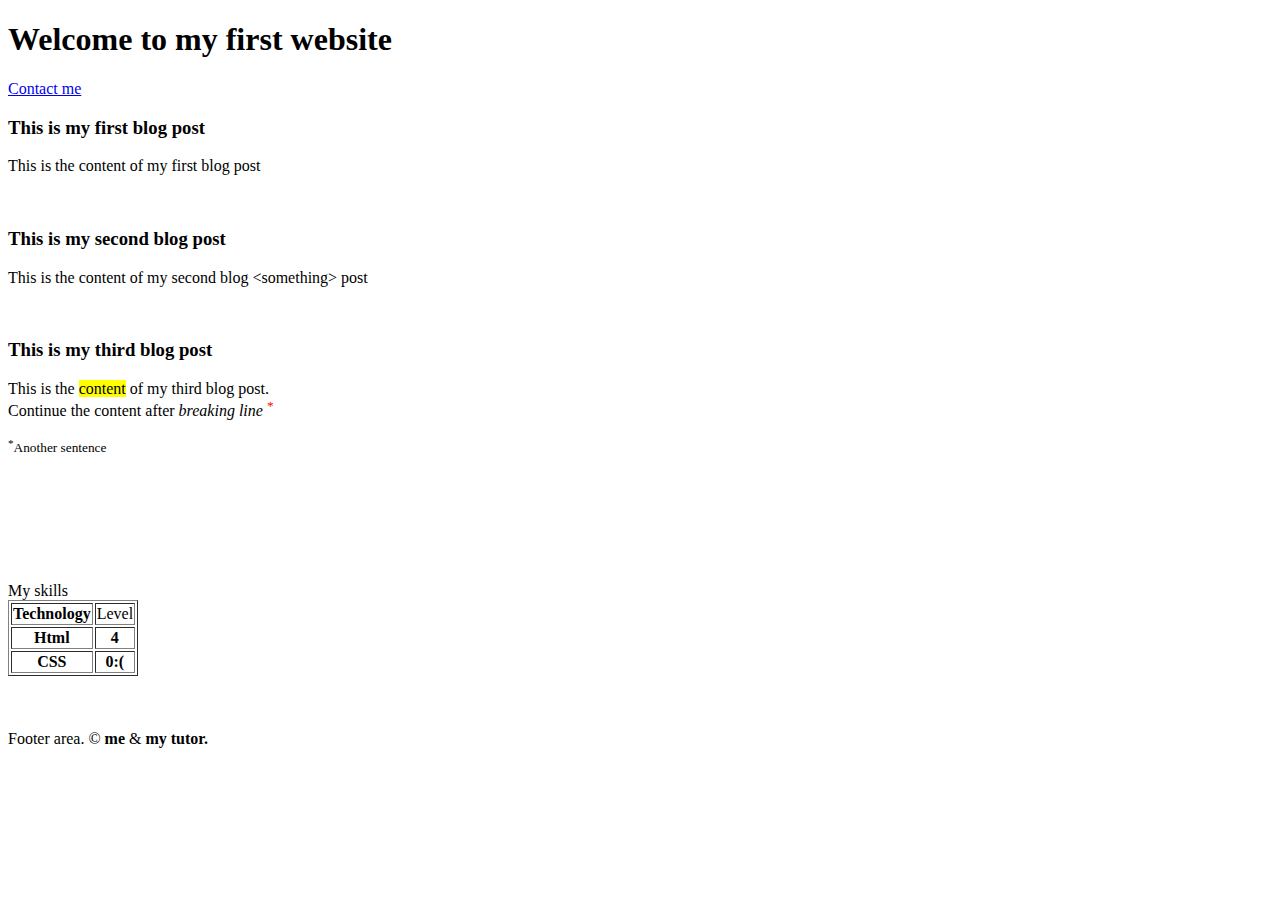
==== index.html @ 922f19d5 "Initial commit" ====
<!DOCTYPE html>
<html lang="en">
<head>
    <meta charset="UTF-8">
    <meta http-equiv="X-UA-Compatible" content="IE=edge">
    <meta name="viewport" content="width=device-width, initial-scale=1.0">
    <title>MyFirstwebsite</title></title>
    <link rel="stylesheet" href="style.css">
</head>
<body>
    <header>
        <h1>Welcome to my&nbsp;first&nbsp;website</h1>
        <a href="contact.html">Contact me</a>
        <!-- <a href="https://www.google.com">Find in google</a>  -->
    
        <br>
    </header>
    <article>
        <h3>This is my first blog post</h3>
        <p>This is the content of my first blog post</p>
        <br>
    </article>
    
   <article>
    <h3>This is my second blog post</h3>
    <p>This is the content of my second blog &lt;something&gt; post</p>
    <br><!--this tag is used for new line,h1-h6 czcionka naglowkow ,p paragraf-->
   </article>
   <article>
    <h3>This is my third blog post</h3>
    <p>This is the <mark>content</mark>  of my third blog post. <br> Continue the content after <i>breaking line</i> <sup class="sup_element" style="color:red">*</sup> </p>
    <small><sup class="sup_element">*</sup>Another sentence</small>
    <br><!--this tag is used for new line,h1-h6 czcionka naglowkow ,p paragraf-->
    <br>
    <br>
    <br>
   </article>
  
  
  
 
   
    
    

   
   <br>
    <br>
    <br>
<br>


   <div> <!-- div is the block element -->
            My skills 
        
            <table border="1">
                
                <tr>
                   
                        <th>Technology</th>
                        <td>Level</td>
                        

                    </tr>
                <tr>
                    <th>Html</th>
                    <th>4</th>
                </tr>
                <tr>
                    <th>CSS</th>
                    <th>0:(</th>
                </tr>
            </table>
            
   </div>
   <br>
   <br>
   <br>

   <footer>
    <div>
           Footer area. &copy;<!--html entities --> <strong>me</strong>  & <b>my tutor.</b>  
      </div>
      </footer>
   
<!-- Content not wrapped in any tag (barely used in reality) -->
<script src="scripts.js"></script>
</body>
</html>
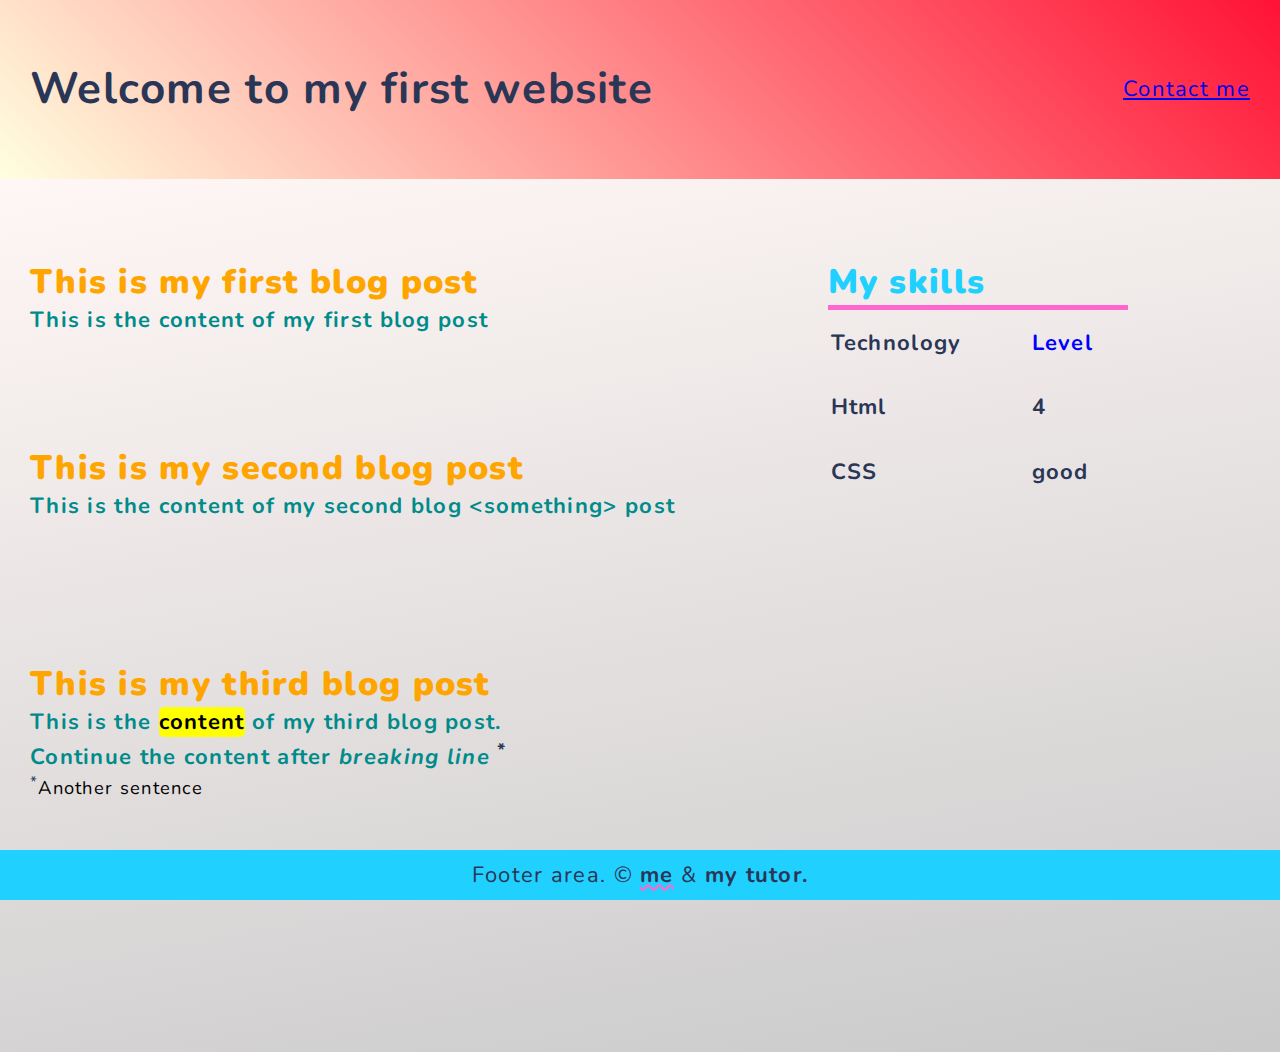
==== commit 1459c7be: "komunikat" ====
--- a/index.html
+++ b/index.html
@@ -5,84 +5,81 @@
     <meta http-equiv="X-UA-Compatible" content="IE=edge">
     <meta name="viewport" content="width=device-width, initial-scale=1.0">
     <title>MyFirstwebsite</title></title>
+    <link rel="stylesheet" href="https://fonts.googleapis.com/css2?family=Nunito:wght@200&display=swap">
     <link rel="stylesheet" href="style.css">
+     
 </head>
 <body>
+   
     <header>
         <h1>Welcome to my&nbsp;first&nbsp;website</h1>
         <a href="contact.html">Contact me</a>
-        <!-- <a href="https://www.google.com">Find in google</a>  -->
-    
-        <br>
+                    
     </header>
-    <article>
-        <h3>This is my first blog post</h3>
-        <p>This is the content of my first blog post</p>
-        <br>
-    </article>
-    
-   <article>
-    <h3>This is my second blog post</h3>
-    <p>This is the content of my second blog &lt;something&gt; post</p>
-    <br><!--this tag is used for new line,h1-h6 czcionka naglowkow ,p paragraf-->
-   </article>
-   <article>
-    <h3>This is my third blog post</h3>
-    <p>This is the <mark>content</mark>  of my third blog post. <br> Continue the content after <i>breaking line</i> <sup class="sup_element" style="color:red">*</sup> </p>
-    <small><sup class="sup_element">*</sup>Another sentence</small>
-    <br><!--this tag is used for new line,h1-h6 czcionka naglowkow ,p paragraf-->
-    <br>
-    <br>
-    <br>
-   </article>
-  
-  
-  
- 
-   
-    
-    
+    <div  > 
+         </div>
+    <div id="main-content">
+        <section id="articles"> 
 
-   
-   <br>
-    <br>
-    <br>
-<br>
+            <article >
+                <h3>This is my first blog post</h3>
+                <p >This is the content of my first blog post</p>
+                <!-- width of content area only -->
+                
+            </article>
+            <br>
+           <article>
+            <h3>This is my second blog post</h3>
+            <p>This is the content of my second blog &lt;something&gt; post</p>
+            <br><!--this tag is used for new line,h1-h6 czcionka naglowkow ,p paragraf-->
+           </article>
+           <br>
+           <article>
+            <h3>This is my third blog post</h3>
+            <p>This is the <mark>content</mark>  of my third blog post. 
+                <br> Continue the content after <i>breaking line</i> <sup class="sup_element" >*</sup> </p>
+            <small><sup class="sup_element">*</sup>Another sentence</small>
+            <br><!--this tag is used for new line,h1-h6 czcionka naglowkow ,p paragraf-->
+            <br>
+            <br>
+            <br>
+           </article>
+
+              </section> 
+       <br>
+     
 
 
-   <div> <!-- div is the block element -->
-            My skills 
-        
-            <table border="1">
-                
+   <div id="skills"> <!-- div is the block element -->
+            <b style="font-size:34px;font-weight:900;color:#20d0ffff">My skills </b>   
+            <table >
                 <tr>
-                   
                         <th>Technology</th>
                         <td>Level</td>
-                        
-
                     </tr>
                 <tr>
-                    <th>Html</th>
+                    <th class="sup_element">Html</th>
                     <th>4</th>
                 </tr>
                 <tr>
                     <th>CSS</th>
-                    <th>0:(</th>
+                    <th>good</th>
                 </tr>
-            </table>
-            
+            </table> 
    </div>
-   <br>
-   <br>
-   <br>
-
+   
+   <div > </div>
+</div>
+   
+   
    <footer>
-    <div>
-           Footer area. &copy;<!--html entities --> <strong>me</strong>  & <b>my tutor.</b>  
-      </div>
+    
+        
+   
+           Footer area. &copy;<!--html entities --> <strong>me</strong>  
+           & <b>my tutor.</b>  
+      
       </footer>
-   
 <!-- Content not wrapped in any tag (barely used in reality) -->
 <script src="scripts.js"></script>
 </body>
--- a/style.css
+++ b/style.css
@@ -0,0 +1,120 @@
+body{
+    font-family:'Nunito';
+    font-size: 22px;
+    margin:0;
+    padding: 0;
+    letter-spacing:1.3px;
+    /* margin-left: 100px ;
+    margin-top: 100px; */
+    /* background-image: url("	https://images.alphacoders.com/605/thumb-1920-605592.png"); */
+
+}
+*{
+    box-sizing: border-box;
+    
+}
+
+table{
+    /* text-align: center;  */
+    line-height: 200%;
+    width: 300px;
+    height: 200px;
+    border-top: 5px solid #FF66ce;
+    color:blue;
+    font-weight: bold;
+}
+table th{
+    text-align: left;
+    color: #2a3655;
+}
+h1{
+    color: #2a3655;
+}
+
+ h3{
+    color:orange;
+    font-size:34px;
+    font-weight:900;
+    margin: 0;
+
+}
+p{
+    color : darkcyan;
+    font-weight:bold;
+    margin: 0;
+    
+
+} 
+
+.sup_element
+{
+    color:#2a3655;
+}
+footer strong{
+    text-decoration: underline wavy #FF66ce;
+}
+
+
+mark{
+    border-radius: 5px;
+}
+div#main-content{
+    background-image:linear-gradient(170deg,#fff7f6,#cacaca);
+    padding-left:30px;
+    padding-top: 80px;
+    padding-bottom: 80px;
+    display:flex;
+    /* flex-direction:column; */
+    /* flex-direction:reverse; */
+    /* flex-wrap:wrap ; */
+    justify-content: flex-end;
+}
+a:hover{
+    color:#20d0ff;
+
+}
+table tr:first-child{
+    color:blue;
+
+}
+article{
+    margin-bottom:80px;
+}
+    
+#articles{
+    flex-grow: 1;
+    
+}
+#skills{
+    flex-grow: 1;
+    /* align-self: center; */
+}
+header{
+    display:flex;
+    justify-content:space-between;
+    padding:30px;
+    align-items: center;
+    background-image: linear-gradient(45deg,#ff12,#ff1235);
+}
+footer{
+    
+    left: 0;
+    bottom: 0;
+    padding :10px;
+    text-align:center;
+    width: 100%;
+    background-color: #20d0ff;
+    color:#2a3655;
+
+}
+@media  screen and (min-width: 600px){
+    footer{
+    position: fixed;
+}
+}
+@media  screen and (max-width: 600px){
+    div#main-content,header{
+        flex-direction:column;
+    }
+}
+
